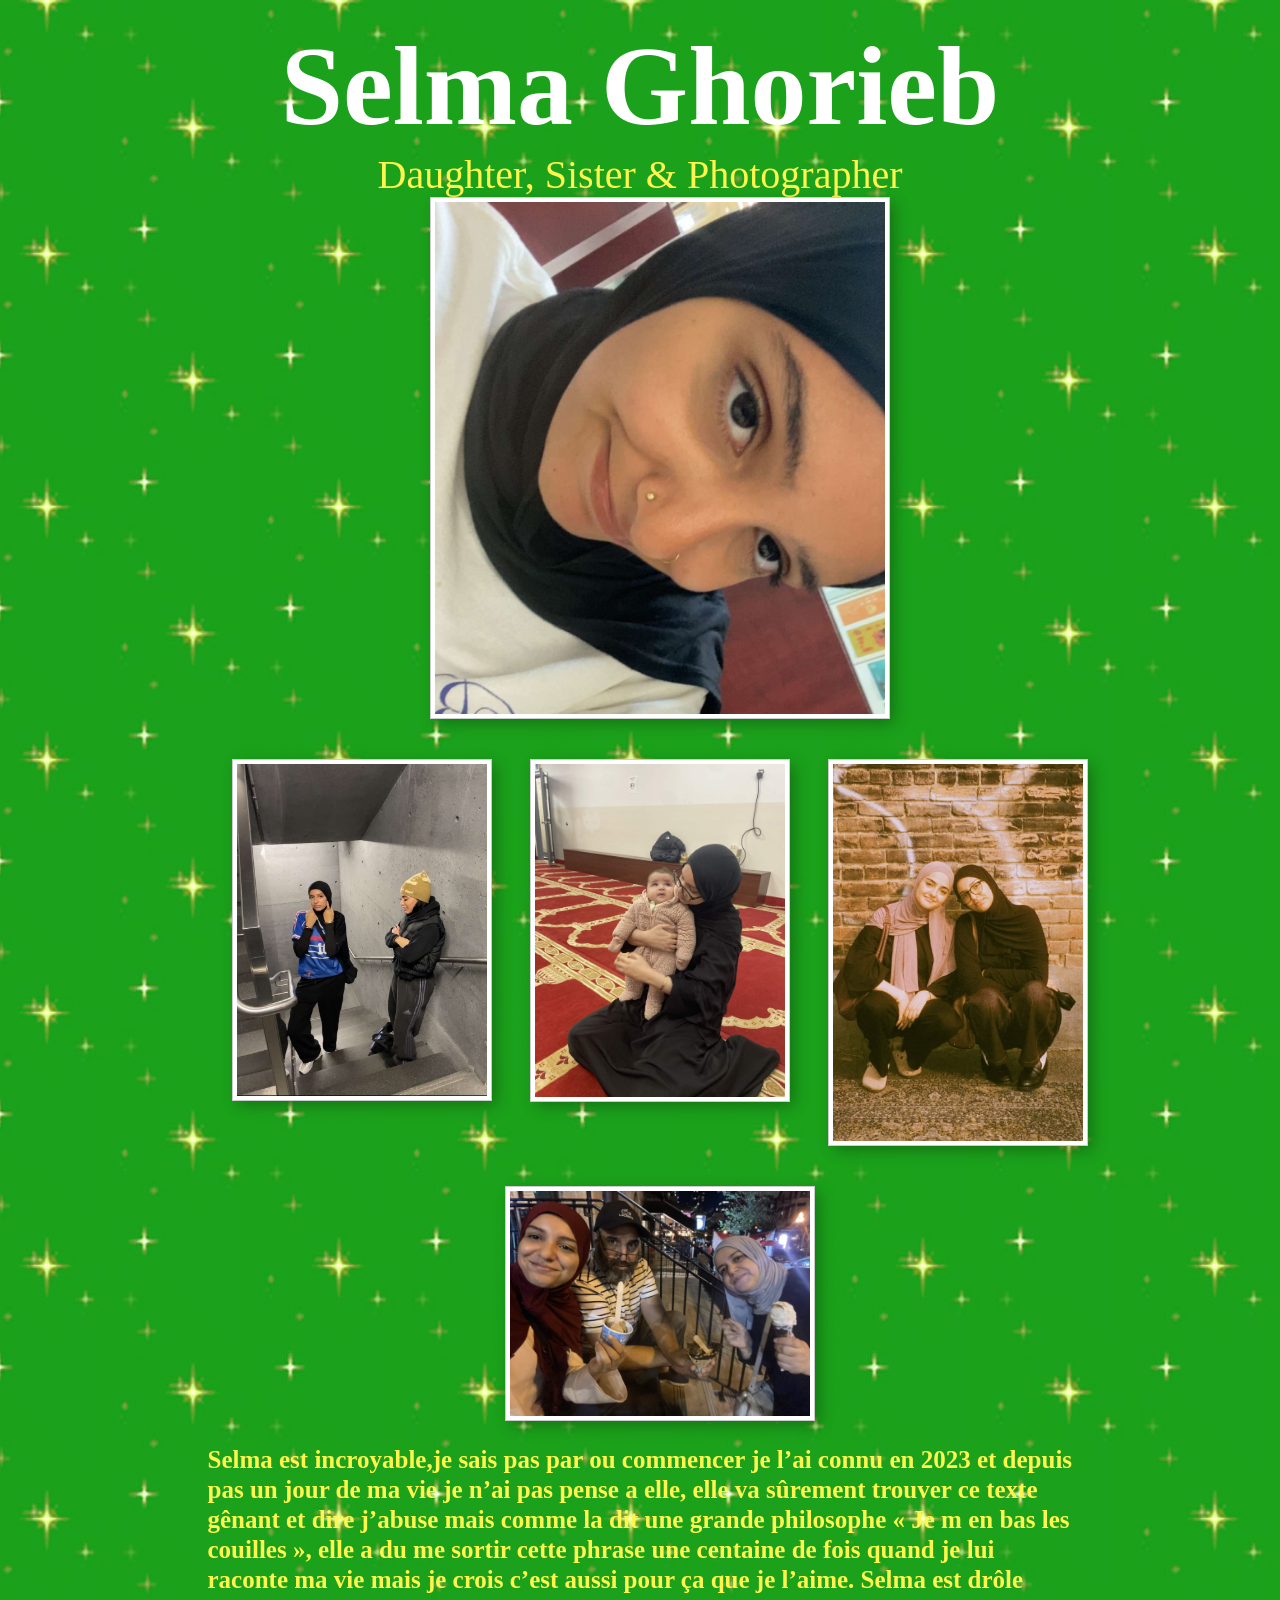
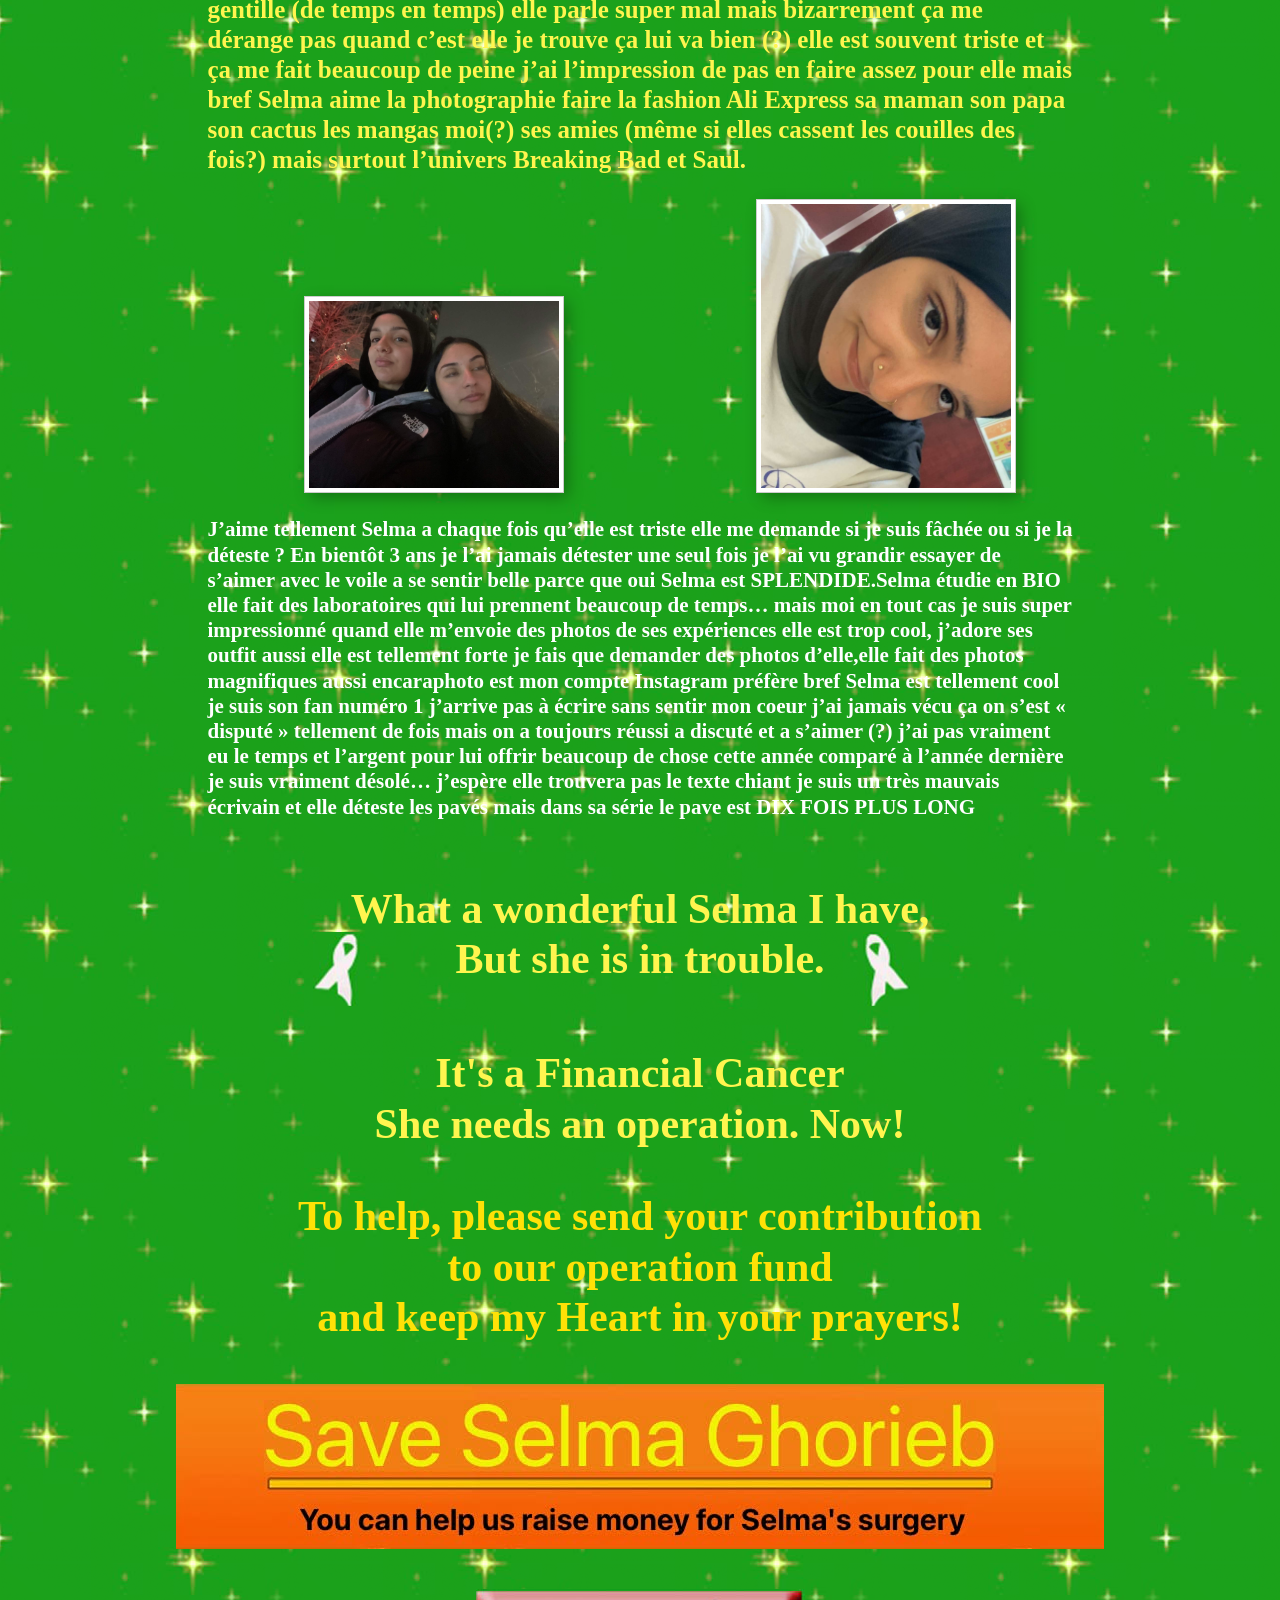
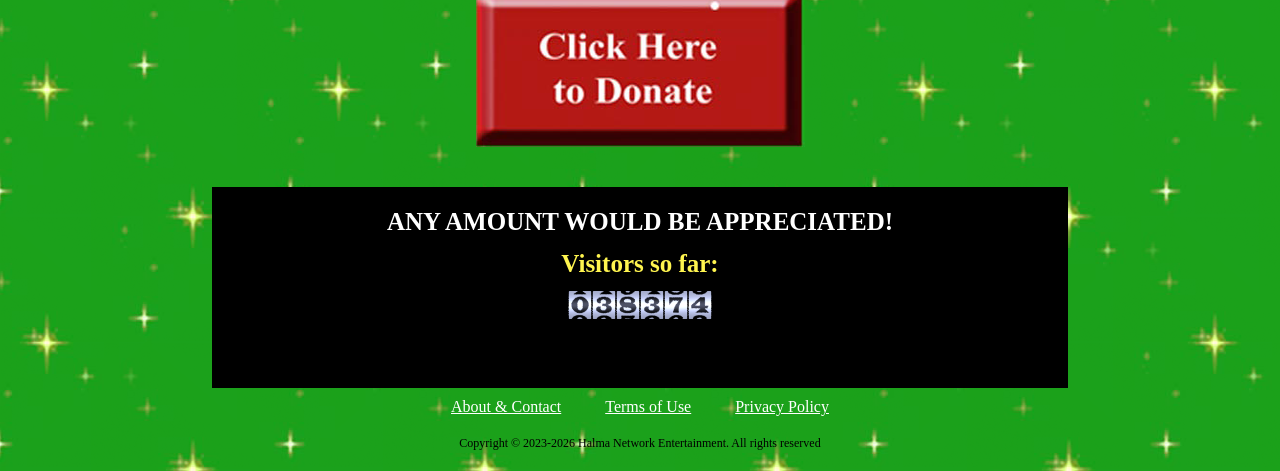
==== index.html @ 93813c13 "Rename Save Walter White.html to index.html" ====
<!DOCTYPE html PUBLIC "-//W3C//DTD XHTML 1.0 Transitional//EN" "http://www.w3.org/TR/xhtml1/DTD/xhtml1-transitional.dtd">
<html xmlns="http://www.w3.org/1999/xhtml" lang="fr-CA">
<head>
	<meta http-equiv="Content-Type" content="text/html; charset=UTF-8">
	<title>Save Walter White</title>
	<link rel="stylesheet" type="text/css" href="./Save Walter White_files/save-walter-white.css">
</head>
<body>
	<div id="walter-container">
		<h1>Selma Ghorieb</h1>
		<h3 class="yellow">Daughter, Sister &amp; Photographer</h3>
		<ul id="first_row">
			<li><img src="./Save Walter White_files/Selma1.jpg" alt=""></li>
		</ul>
		<ul id="second_row">
			<li><img src="./Save Walter White_files/Selma2.jpg" alt=""></li>
			<li><img src="./Save Walter White_files/Selma6.jpg" alt=""></li>
			<li><img src="./Save Walter White_files/Selma4.jpg" alt=""></li>
		</ul>
		<ul id="third_row">
			<li><img src="./Save Walter White_files/Selma5.jpg" alt=""></li>
		</ul>
		<p class="medium-copy yellow justify">
		Selma est incroyable,je sais pas par ou commencer je l’ai connu en 2023 et depuis pas un jour de ma vie je n’ai pas pense
		a elle, elle va sûrement trouver ce texte gênant et dire j’abuse mais comme la dit une grande philosophe « Je m en bas les couilles »,
		elle a du me sortir cette phrase une centaine de fois quand je lui raconte ma vie mais je crois c’est aussi pour ça que je l’aime.
		Selma est drôle gentille (de temps en temps) elle parle super mal mais bizarrement ça me dérange pas quand c’est elle je trouve ça lui va bien (?) 
		elle est souvent triste et ça me fait beaucoup de peine j’ai l’impression de pas en faire assez pour elle mais bref Selma aime la photographie faire la fashion
		Ali Express sa maman son papa son cactus les mangas moi(?) ses amies (même si elles cassent les couilles des fois?) mais surtout l’univers Breaking Bad et Saul.</p>
		
		<ul id="fourth_row">
			<li><img src="./Save Walter White_files/Selma3.jpg" alt=""></li>
			<li><img src="./Save Walter White_files/Selma1.jpg" alt=""></li>
		</ul>
		<p class="small-copy white">
		J’aime tellement Selma a chaque fois qu’elle est triste elle me demande si je suis fâchée ou si je la déteste ? 
		En bientôt 3 ans je l’ai jamais détester une seul fois je l’ai vu grandir essayer de s’aimer avec le voile a se sentir belle
		parce que oui Selma est SPLENDIDE.Selma étudie en BIO elle fait des laboratoires qui lui prennent beaucoup de temps… 
		mais moi en tout cas je suis super impressionné quand elle m’envoie des photos de ses expériences elle est trop cool,
		j’adore ses outfit aussi elle est tellement forte je fais que demander des photos d’elle,elle fait des photos magnifiques aussi 
		encaraphoto est mon compte Instagram préfère bref Selma est tellement cool je suis son fan numéro 1 j’arrive pas à écrire sans sentir mon coeur 
		j’ai jamais vécu ça on s’est « disputé » tellement de fois mais on a toujours réussi a discuté et a s’aimer (?) j’ai pas vraiment eu le temps 
		et l’argent pour lui offrir beaucoup de chose cette année comparé à l’année dernière je suis vraiment désolé… j’espère elle trouvera pas le texte chiant
		je suis un très mauvais écrivain et elle déteste les pavés mais dans sa série le pave est DIX FOIS PLUS LONG</p>
		
		<div class="ribbons">
		<p class="large-copy yellow middle">What a wonderful Selma I have,<br>But she is in trouble.</p>
		</div>
		<p class="large-copy yellow middle">It's a Financial Cancer<br>She needs an operation. Now!</p>
		<p class="large-copy dark-yellow middle">To help, please send your contribution<br>to our operation fund<br>
		and keep my Heart in your prayers!</p>
		
		<div id="banner-container"><img src="./Save Walter White_files/saveselma.jpg" alt="Save Selma"></div>
		
		<div id="donate-container">
			<a target="_new" title="Click Here to Donate" href="https://studioargentique.ca/fr/gift_cards/52603715780/7c8c29b664d8c873a0b3b75bf031d8ca">
				<img src="./Save Walter White_files/donate_button.png" alt="Click Here to Donate">
			</a>
		</div>
		
		<div id="donations-so-far">
			<p class="medium-copy white middle">ANY AMOUNT WOULD BE APPRECIATED!</p>
			<p class="medium-copy yellow middle">Visitors so far:</p>
			<center>
				<img src="./Save Walter White_files/0.gif" border="0" alt="Free Counters"><img src="./Save Walter White_files/3.gif" border="0" alt="Free Counters"><img src="./Save Walter White_files/8.gif" border="0" alt="Free Counters"><img src="./Save Walter White_files/3.gif" border="0" alt="Free Counters"><img src="./Save Walter White_files/7.gif" border="0" alt="Free Counters"><img src="./Save Walter White_files/4.gif" border="0" alt="Free Counters">
			</center>
		</div>
	</div>

	<div class="legal">
		<a href="https://www.instagram.com/encaraphoto/" target="_blank">About &amp; Contact</a>
		<a href="https://studioargentique.ca/fr" target="_blank">Terms of Use</a>
		<a href="https://x.com/SELSAPERSTEIN" target="_blank">Privacy Policy</a>
	</div>
	<div class="copyright">
		Copyright © 2023-2026 Halma Network Entertainment. All rights reserved
	</div>
</body>
</html>
---- Save Walter White_files/save-walter-white.css ----
html,body {
	background: #c10909 url(../img/tile.png) top left repeat;
	font-family: Comic Sans,Comic Sans MS,cursive;
	margin: 0;
	padding: 0;
}
ul {
	list-style-type: none;
	margin: 0;
}
ul li {
	display: inline;
}
img {
	border: none;	 
}
#walter-container {
	margin: 0 auto;
	padding: 10px;
	text-align: center;
	width: 965px;
}
#walter-container h1 {
	color: #FFF;
	font-family: times,helvetic,sans-serif;
	font-size: 112px;
	margin: 0;
	padding-top: 12px;
	
}
#walter-container h3 {
	font-size: 40px;
	font-weight: normal;
	margin: 0;
}
#walter-container p {
	font-weight: bold;
	margin: 1em 50px;
	line-height: 1.2em;
	text-align: left;
}
#walter-container p.middle {
	text-align: center;
}
#walter-container ul#second_row {
	margin: 42px 0;
}
#walter-container ul#second_row li {
	margin: 0px 18px;
}
#walter-container ul#second_row li img {
	vertical-align: top;
}
#walter-container ul#fourth_row li {
	margin: 40px 95px;
}
#walter-container #donate-container {
	margin: 40px 0;
}
#walter-container #donations-so-far {
	background: #000;
	width: 840px;
	height: 185px;
	margin: 0 auto;
	padding: 8px;
}
#donations-so-far p {
	margin: 12px 0;
}
#donations-so-far #donation-counter {
	margin-top: 32px;
}
#donations-so-far #donation-counter li {
	background: #FFF;
	font-size: 18px;
	font-weight: bold;
	padding: 12px 6px;
	vertical-align: middle;
	text-align: center;
	height: 50px;	
}
#donations-so-far #donation-counter li.push{
	margin-left: 18px;
}
div.ribbons {
	background: url(../img/bow_left.png) no-repeat 155px 70px;
}
div.ribbons p {
	background: url(../img/bow_right.png) no-repeat 655px 70px;
	padding: 22px;
}
.white {
	color: #FFF;
}
.yellow {
	color: #fff54f;
}
.dark-yellow {
	color: #ffe107;
}
.small-copy {
	font-size: 21px;
}
.medium-copy {
	font-size: 25px;
}
.large-copy {
	font-size: 42px;
}
.legal {
	text-align:center;
	padding-bottom:20px;
}
.legal a {
	color:#fff;
}
.legal a + a {
	margin-left:40px;
}
.copyright {
	text-align:center;
	font-size:12px;
	padding-bottom:20px;
}


#first_row img {
    width: 450px; /* C'est la taille idéale pour la photo principale */
    height: auto; /* Pour ne pas déformer le visage de ton ami */
}

#second_row img {
    width: 250px; /* Plus petites pour qu'elles rentrent les unes à côté des autres */
    height: auto;
}

#third_row img {
    width: 300px; /* Plus petites pour qu'elles rentrent les unes à côté des autres */
    height: auto;
}

#fourth_row img {
    width: 250px; /* Plus petites pour qu'elles rentrent les unes à côté des autres */
    height: auto;
}

#first_row img, #second_row img, #third_row img, #fourth_row img {
    border: 4px solid #FFFFFF;
    outline: 1px solid #CCCCCC;
    box-shadow: 5px 5px 15px rgba(0,0,0,0.3);
     /* Pour que les cadres ne se touchent pas */
}
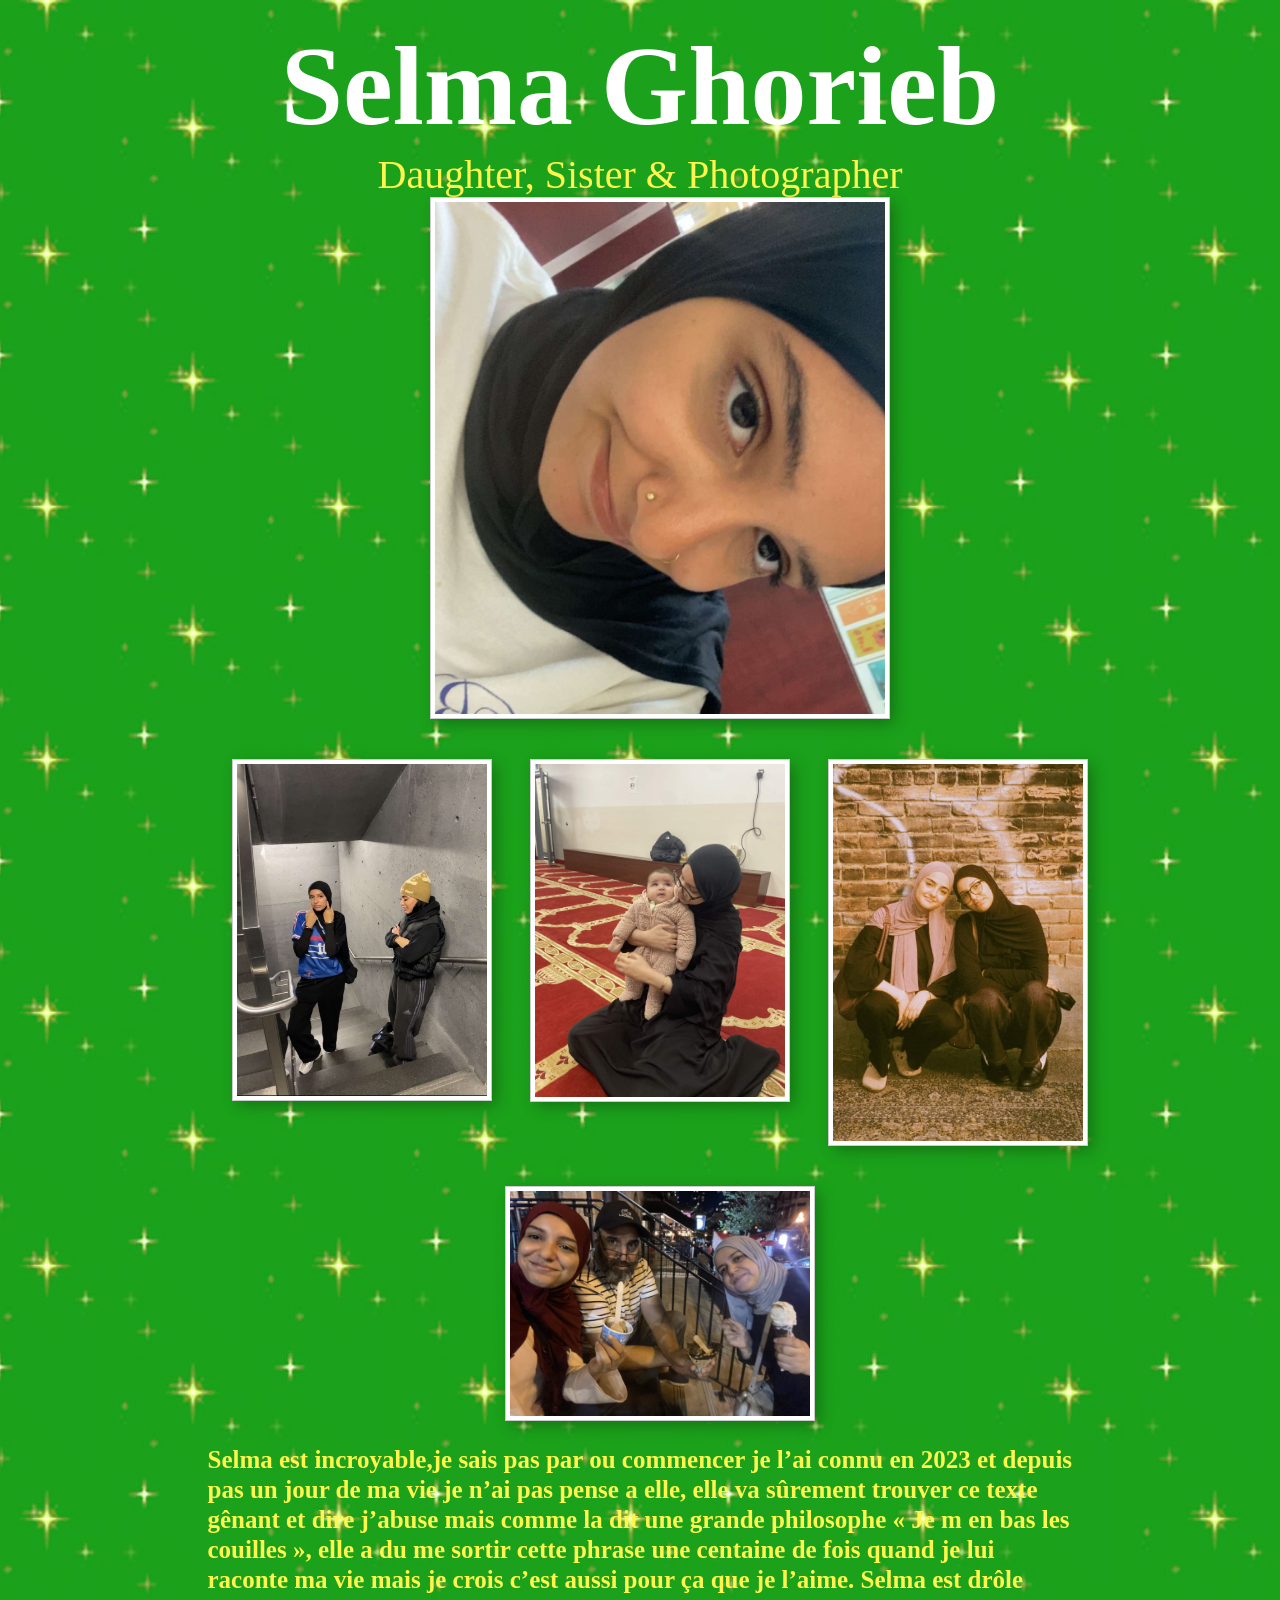
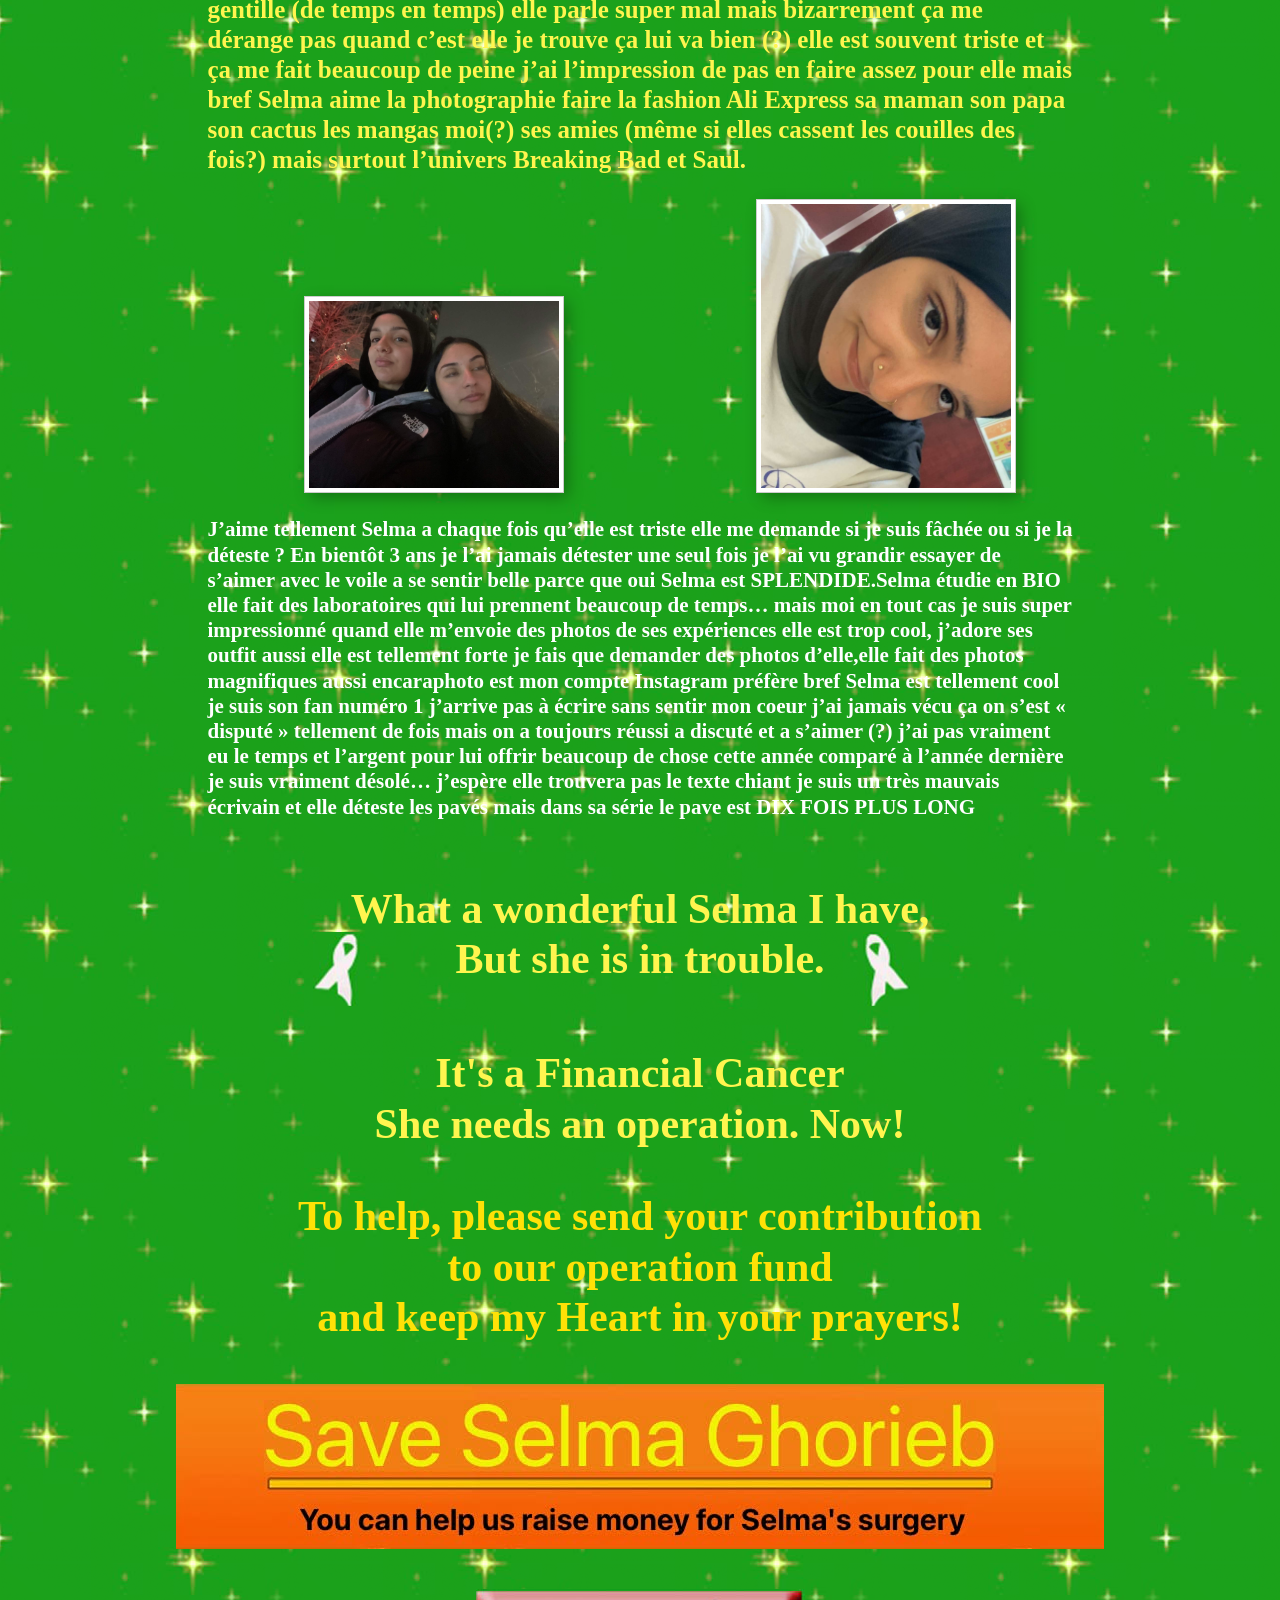
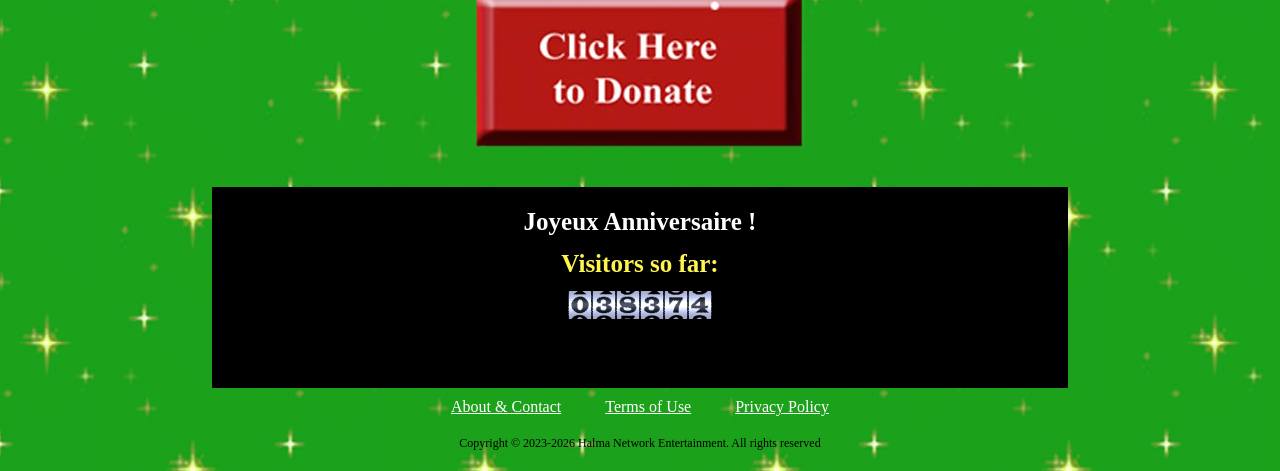
==== commit a7b074ff: "Update index.html" ====
--- a/index.html
+++ b/index.html
@@ -59,7 +59,7 @@
 		</div>
 		
 		<div id="donations-so-far">
-			<p class="medium-copy white middle">ANY AMOUNT WOULD BE APPRECIATED!</p>
+			<p class="medium-copy white middle">Joyeux Anniversaire !</p>
 			<p class="medium-copy yellow middle">Visitors so far:</p>
 			<center>
 				<img src="./Save Walter White_files/0.gif" border="0" alt="Free Counters"><img src="./Save Walter White_files/3.gif" border="0" alt="Free Counters"><img src="./Save Walter White_files/8.gif" border="0" alt="Free Counters"><img src="./Save Walter White_files/3.gif" border="0" alt="Free Counters"><img src="./Save Walter White_files/7.gif" border="0" alt="Free Counters"><img src="./Save Walter White_files/4.gif" border="0" alt="Free Counters">
